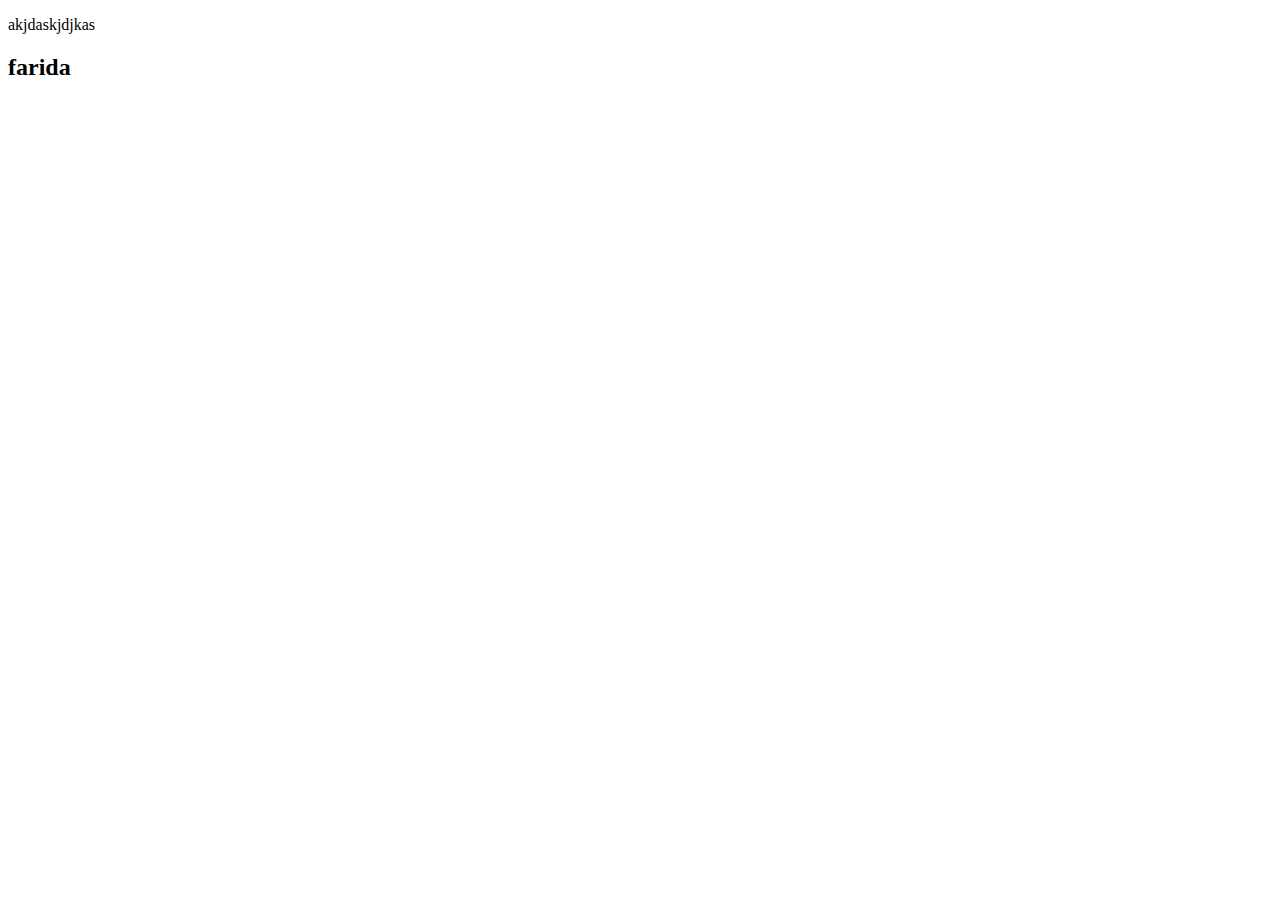
==== index.html @ 0572a6de "deneme" ====
<!DOCTYPE html>
<html lang="en">
<head>
    <meta charset="UTF-8">
    <meta http-equiv="X-UA-Compatible" content="IE=edge">
    <meta name="viewport" content="width=device-width, initial-scale=1.0">
    <title>Document</title>
</head>
<body>
    <p>akjdaskjdjkas</p>
    <h2>farida</h2>
</body>
</html>
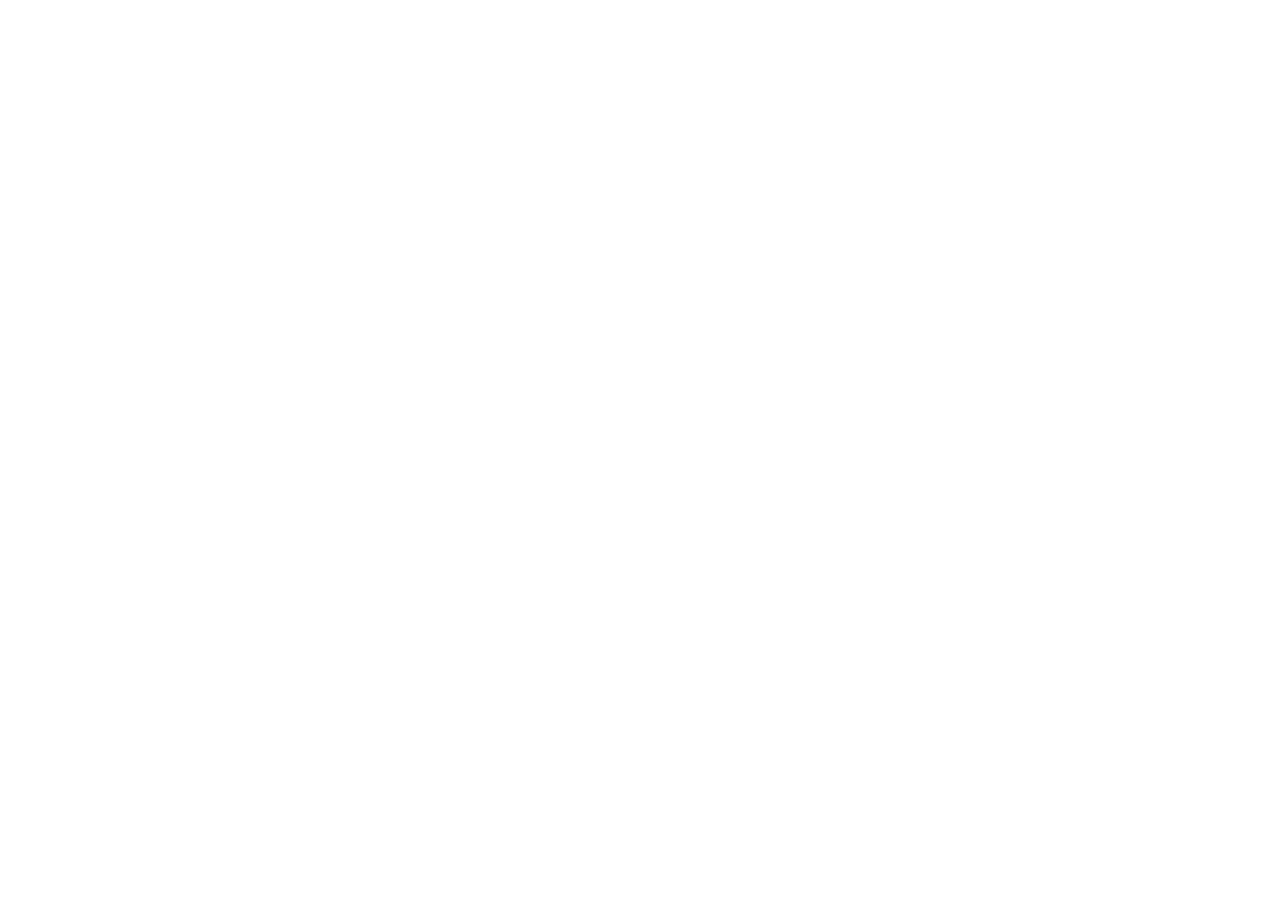
==== commit 82cfefcc: "temizlendi" ====
--- a/index.html
+++ b/index.html
@@ -7,7 +7,6 @@
     <title>Document</title>
 </head>
 <body>
-    <p>akjdaskjdjkas</p>
-    <h2>farida</h2>
+    
 </body>
 </html>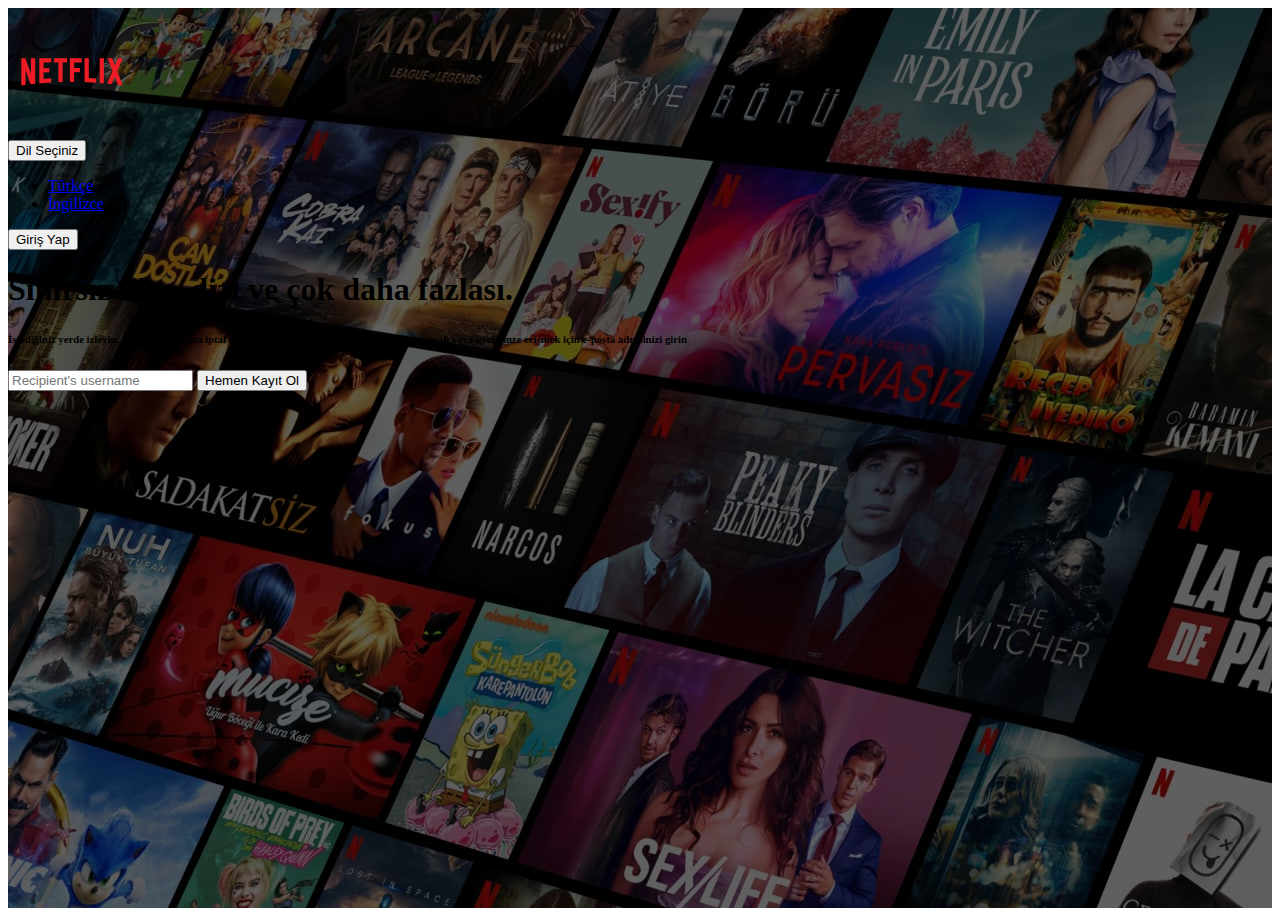
==== commit 314294ef: "headerOlusturuldu" ====
--- a/index.html
+++ b/index.html
@@ -5,8 +5,45 @@
     <meta http-equiv="X-UA-Compatible" content="IE=edge">
     <meta name="viewport" content="width=device-width, initial-scale=1.0">
     <title>Document</title>
+    <link href="https://cdn.jsdelivr.net/npm/bootstrap@5.3.0-alpha3/dist/css/bootstrap.min.css" rel="stylesheet" integrity="sha384-KK94CHFLLe+nY2dmCWGMq91rCGa5gtU4mk92HdvYe+M/SXH301p5ILy+dN9+nJOZ" crossorigin="anonymous">
+    <link rel="stylesheet" href="style.css">
 </head>
 <body>
     
+    <header class="netflixHeader">
+        <nav class="navbar">
+            <div class="container">
+                <img src="img/netflix_logo.png" alt="">
+                <div class="d-flex">
+                    <div class="dropdown me-2">
+                        <button class="btn text-white dropdown-toggle" type="button" data-bs-toggle="dropdown" aria-expanded="false">
+                          Dil Seçiniz
+                        </button>
+                        <ul class="dropdown-menu">
+                          <li><a class="dropdown-item" href="#">Türkçe</a></li>
+                          <li><a class="dropdown-item" href="#">İngilizce</a></li>
+                        </ul>
+                      </div>
+                    <button class="btn btn-danger">Giriş Yap</button>
+                </div>
+            </div>
+        </nav>
+        <div class="headerBody">
+            <div class="container">
+                <div class="row text-white justify-content-center text-center">
+                    <div class="col-8">
+                        <h1>Sınırsız film, dizi ve çok daha fazlası.</h1>
+                        <h6>İstediğiniz yerde izleyin. İstediğiniz zaman iptal edin.
+                            İzlemeye hazır mısınız? Üyelik oluşturmak veya üyeliğinze erişmek için e-posta adresinizi girin</h6>
+                            <div class="input-group mb-3">
+                                <input type="text" class="form-control" placeholder="Recipient's username" aria-label="Recipient's username" aria-describedby="button-addon2">
+                                <button class="btn btn-danger" type="button" id="button-addon2">Hemen Kayıt Ol</button>
+                            </div>
+                    </div>
+                </div>
+            </div>
+        </div>
+    </header>
+<script src="https://cdn.jsdelivr.net/npm/bootstrap@5.3.0-alpha3/dist/js/bootstrap.bundle.min.js" integrity="sha384-ENjdO4Dr2bkBIFxQpeoTz1HIcje39Wm4jDKdf19U8gI4ddQ3GYNS7NTKfAdVQSZe" crossorigin="anonymous"></script>
 </body>
 </html>--- a/style.css
+++ b/style.css
@@ -0,0 +1,5 @@
+.netflixHeader{
+    width: 100%;
+    height: 100vh;
+    background: linear-gradient(rgba(0,0,0,.5) , rgba(0,0,0,.5)) , url("img/arkaplan.jpg");
+}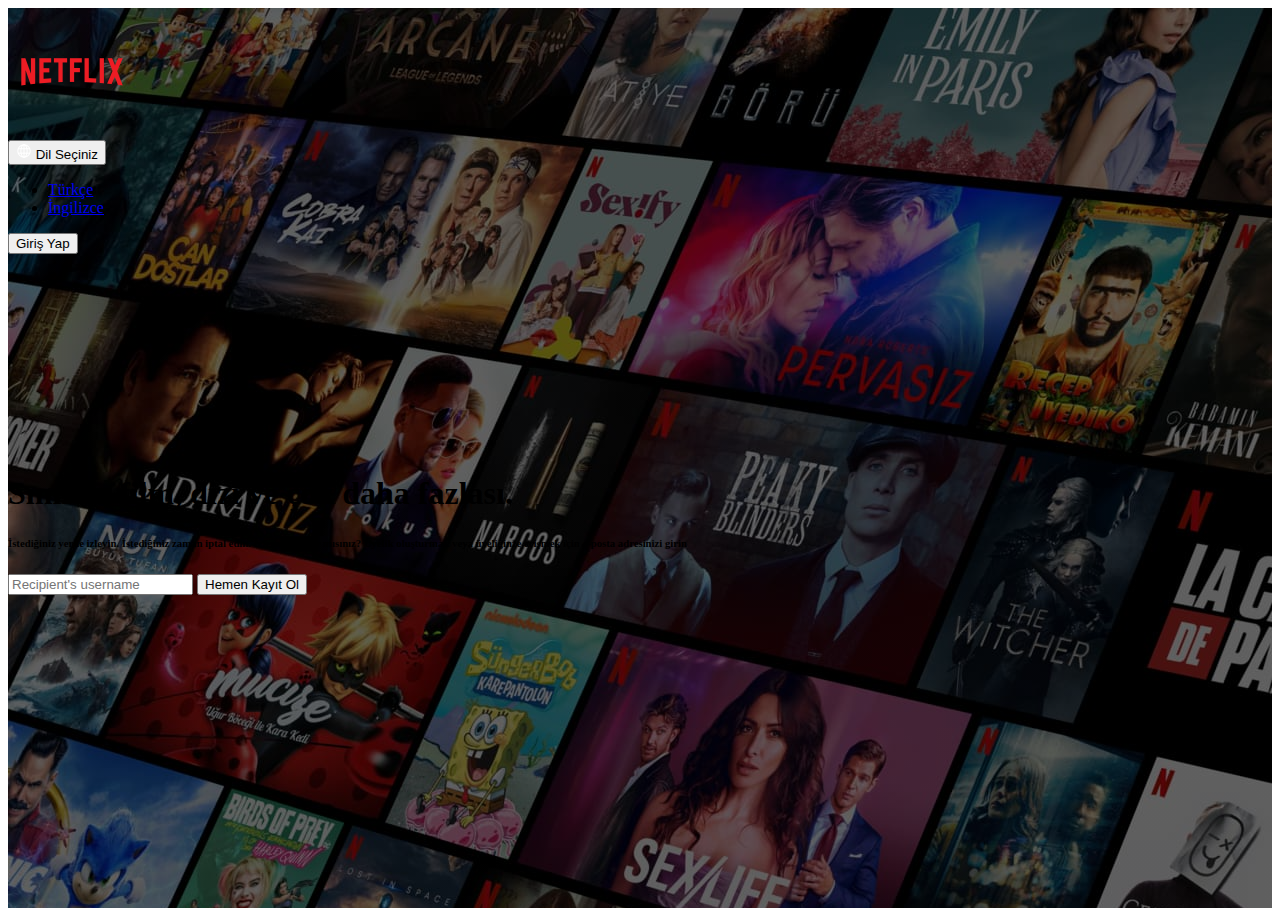
==== commit 53971787: "header ortalandı" ====
--- a/index.html
+++ b/index.html
@@ -17,7 +17,7 @@
                 <div class="d-flex">
                     <div class="dropdown me-2">
                         <button class="btn text-white dropdown-toggle" type="button" data-bs-toggle="dropdown" aria-expanded="false">
-                          Dil Seçiniz
+                         <img class="me-0" aria-hidden="true" src="img/world.png" alt=""> Dil Seçiniz
                         </button>
                         <ul class="dropdown-menu">
                           <li><a class="dropdown-item" href="#">Türkçe</a></li>
--- a/style.css
+++ b/style.css
@@ -2,4 +2,11 @@
     width: 100%;
     height: 100vh;
     background: linear-gradient(rgba(0,0,0,.5) , rgba(0,0,0,.5)) , url("img/arkaplan.jpg");
+}
+.headerBody{
+    height: 60%;
+    display: flex;
+    align-items: center;
+}
+.img{max-width: 100%;
 }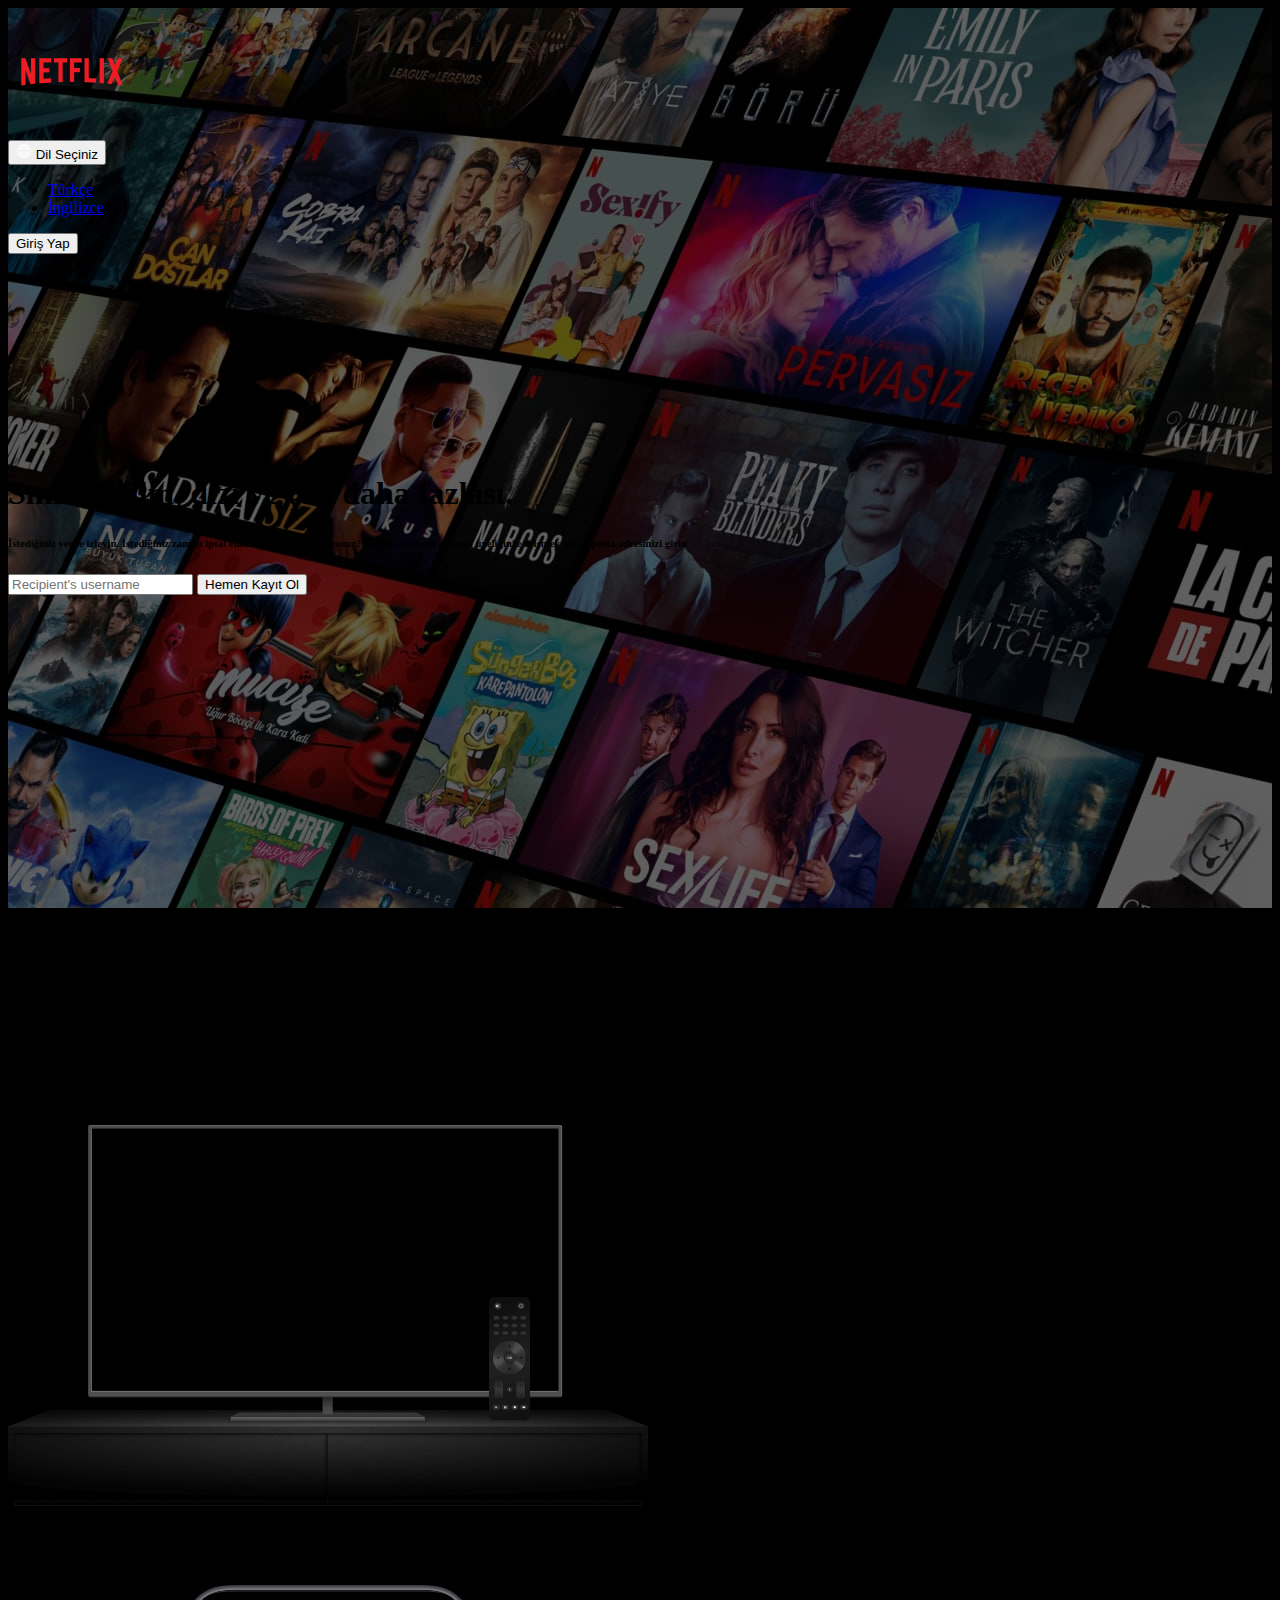
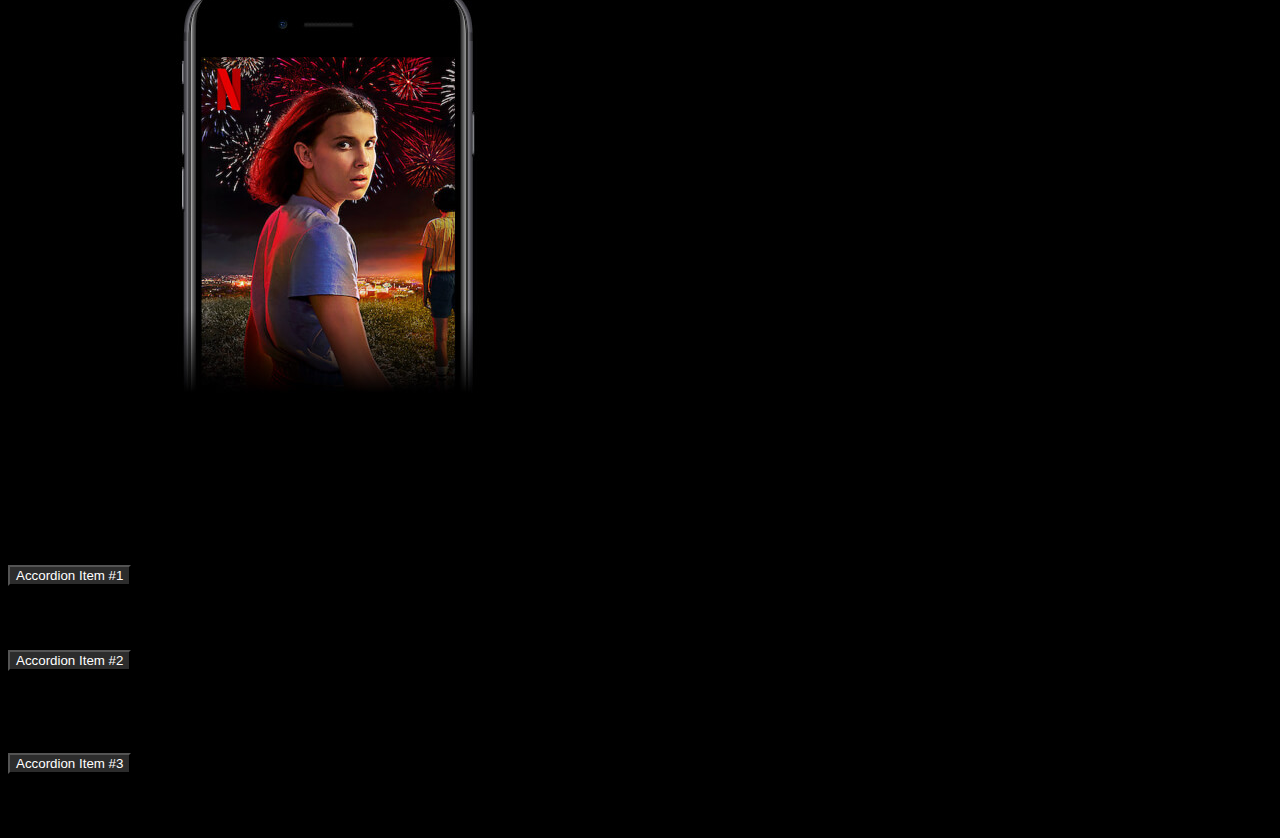
==== commit 96deb08e: "question" ====
--- a/index.html
+++ b/index.html
@@ -31,7 +31,7 @@
         <div class="headerBody">
             <div class="container">
                 <div class="row text-white justify-content-center text-center">
-                    <div class="col-8">
+                    <div class="col-md-8">
                         <h1>Sınırsız film, dizi ve çok daha fazlası.</h1>
                         <h6>İstediğiniz yerde izleyin. İstediğiniz zaman iptal edin.
                             İzlemeye hazır mısınız? Üyelik oluşturmak veya üyeliğinze erişmek için e-posta adresinizi girin</h6>
@@ -44,6 +44,81 @@
             </div>
         </div>
     </header>
+
+    <section class="sec1">
+        <div class="container">
+            <div class="row">
+                <div class="col-md-6 text-white align-self-center">
+                    <h1>Televizyonunuzda izleyebilirsiniz.</h1>
+                    <h3>Akıllı TV, PlayStation, Xbox, Chromecast, Apple TV, Blu-ray oynatıcılar ve daha fazlasında seyredin.</h3>
+                </div>
+                <div class="col-md-6">
+                    <img src="img/resim1.png" alt="">
+                </div>
+            </div>
+        </div>
+    </section>
+
+    <section class="sec2">
+        <div class="container">
+            <div class="row">
+                <div class="col-md-6">
+                    <img src="img/resim2.jpg" alt="">
+                </div>
+                <div class="col-md-6 align-self-center text-white">
+                    <h1>Televizyonunuzda izleyebilirsiniz.</h1>
+                    <h3>Akıllı TV, PlayStation, Xbox, Chromecast, Apple TV, Blu-ray oynatıcılar ve daha fazlasında seyredin.</h3>
+                </div>
+            </div>
+        </div>
+    </section>
+
+
+    <section class="questions">
+        <div class="container">
+            <div class="row justify-content-center  my-5 py-5">
+                <div class="col-md-8">
+                    <h3 class="text-center text-white">Merak Edilenler</h3>
+                    <div class="accordion accordion-flush" id="accordionFlushExample">
+                        <div class="accordion-item">
+                          <h2 class="accordion-header">
+                            <button class="accordion-button collapsed" type="button" data-bs-toggle="collapse" data-bs-target="#flush-collapseOne" aria-expanded="false" aria-controls="flush-collapseOne">
+                              Accordion Item #1
+                            </button>
+                          </h2>
+                          <div id="flush-collapseOne" class="accordion-collapse collapse" data-bs-parent="#accordionFlushExample">
+                            <div class="accordion-body">Placeholder content for this accordion, which is intended to demonstrate the <code>.accordion-flush</code> class. This is the first item's accordion body.</div>
+                          </div>
+                        </div>
+                        <div class="accordion-item">
+                          <h2 class="accordion-header">
+                            <button class="accordion-button collapsed" type="button" data-bs-toggle="collapse" data-bs-target="#flush-collapseTwo" aria-expanded="false" aria-controls="flush-collapseTwo">
+                              Accordion Item #2
+                            </button>
+                          </h2>
+                          <div id="flush-collapseTwo" class="accordion-collapse collapse" data-bs-parent="#accordionFlushExample">
+                            <div class="accordion-body">Placeholder content for this accordion, which is intended to demonstrate the <code>.accordion-flush</code> class. This is the second item's accordion body. Let's imagine this being filled with some actual content.</div>
+                          </div>
+                        </div>
+                        <div class="accordion-item">
+                          <h2 class="accordion-header">
+                            <button class="accordion-button collapsed" type="button" data-bs-toggle="collapse" data-bs-target="#flush-collapseThree" aria-expanded="false" aria-controls="flush-collapseThree">
+                              Accordion Item #3
+                            </button>
+                          </h2>
+                          <div id="flush-collapseThree" class="accordion-collapse collapse" data-bs-parent="#accordionFlushExample">
+                            <div class="accordion-body">Placeholder content for this accordion, which is intended to demonstrate the <code>.accordion-flush</code> class. This is the third item's accordion body. Nothing more exciting happening here in terms of content, but just filling up the space to make it look, at least at first glance, a bit more representative of how this would look in a real-world application.</div>
+                          </div>
+                        </div>
+                      </div>
+                </div>
+            </div>
+        </div>
+    </section>
+
+    
+
+
 <script src="https://cdn.jsdelivr.net/npm/bootstrap@5.3.0-alpha3/dist/js/bootstrap.bundle.min.js" integrity="sha384-ENjdO4Dr2bkBIFxQpeoTz1HIcje39Wm4jDKdf19U8gI4ddQ3GYNS7NTKfAdVQSZe" crossorigin="anonymous"></script>
 </body>
 </html>--- a/style.css
+++ b/style.css
@@ -1,3 +1,11 @@
+img{
+     max-width: 100%;
+}
+
+body{
+    background-color: black;
+}
+
 .netflixHeader{
     width: 100%;
     height: 100vh;
@@ -8,5 +16,13 @@
     display: flex;
     align-items: center;
 }
-.img{max-width: 100%;
-}+
+.accordion-item{
+    margin-top: .5rem;
+    border: none;
+}
+
+.accordion-button{
+    background-color: rgb(44, 44, 44);
+    color: white;
+}
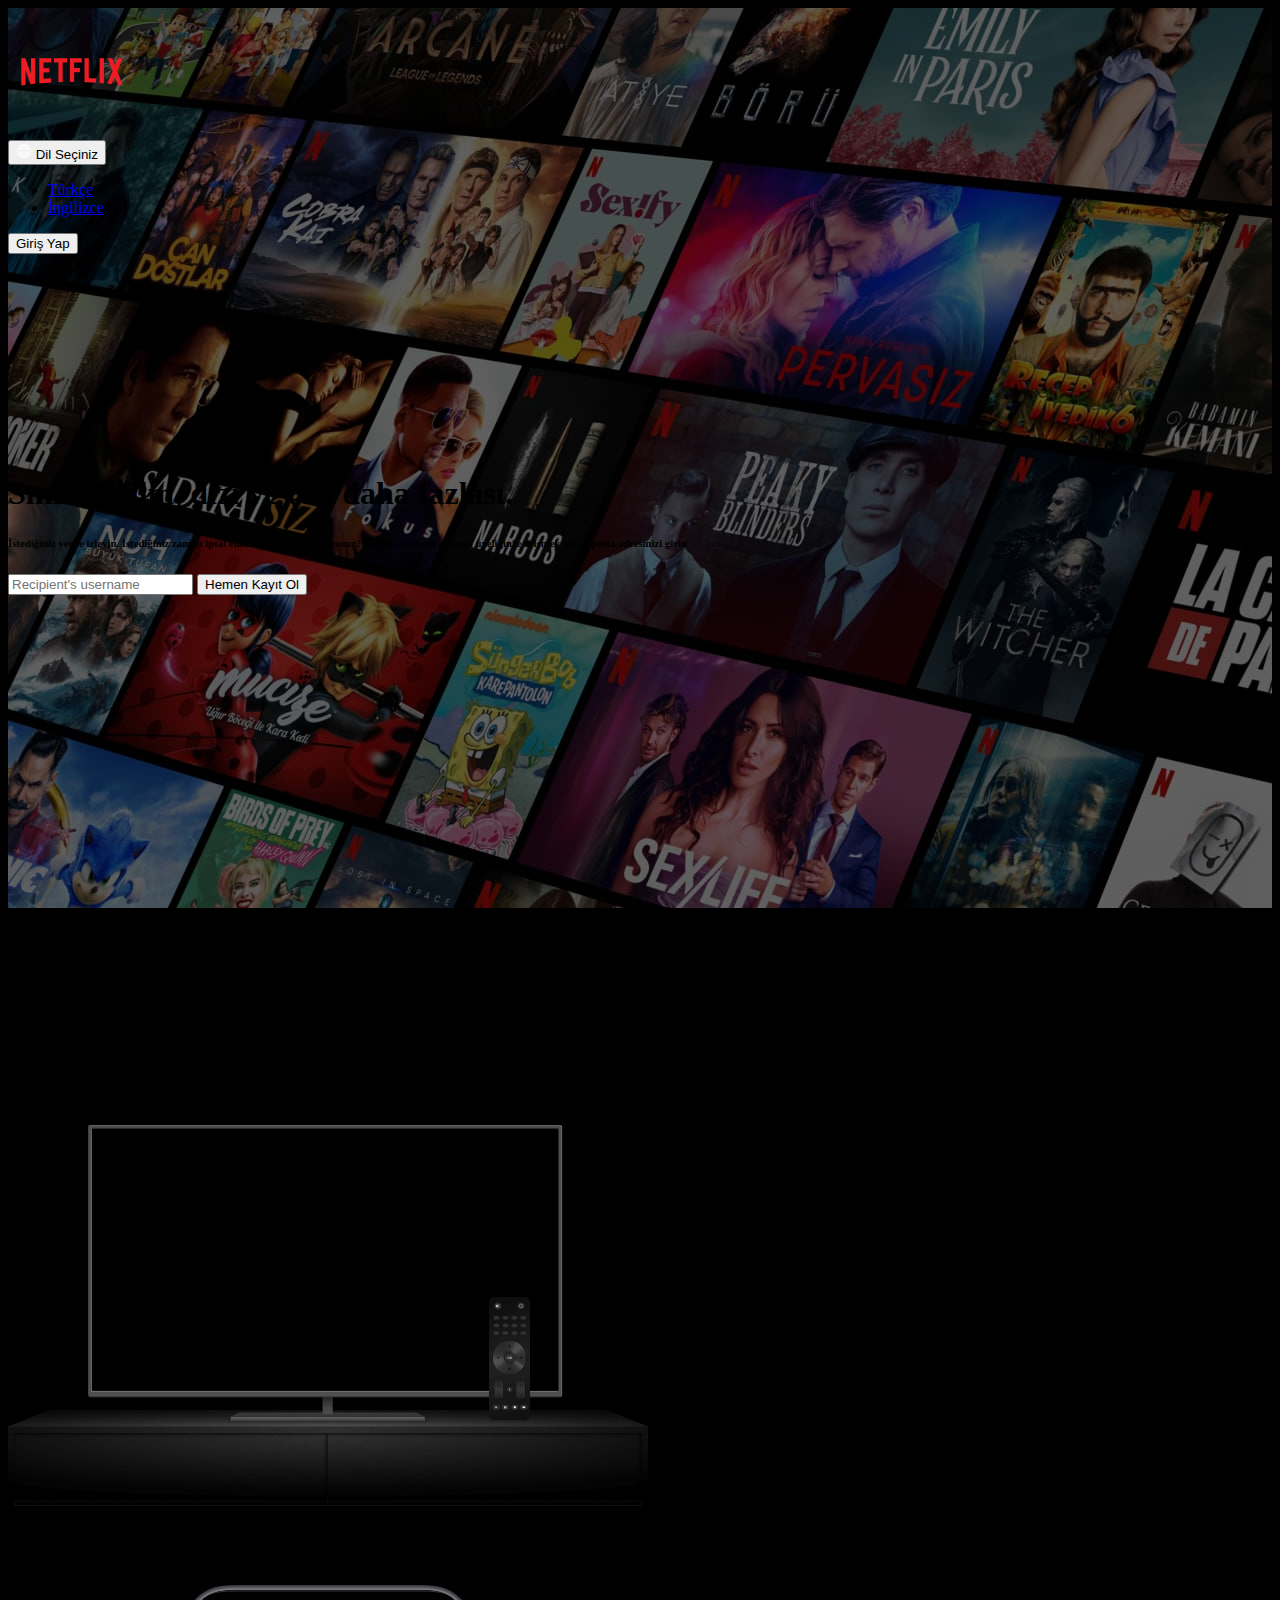
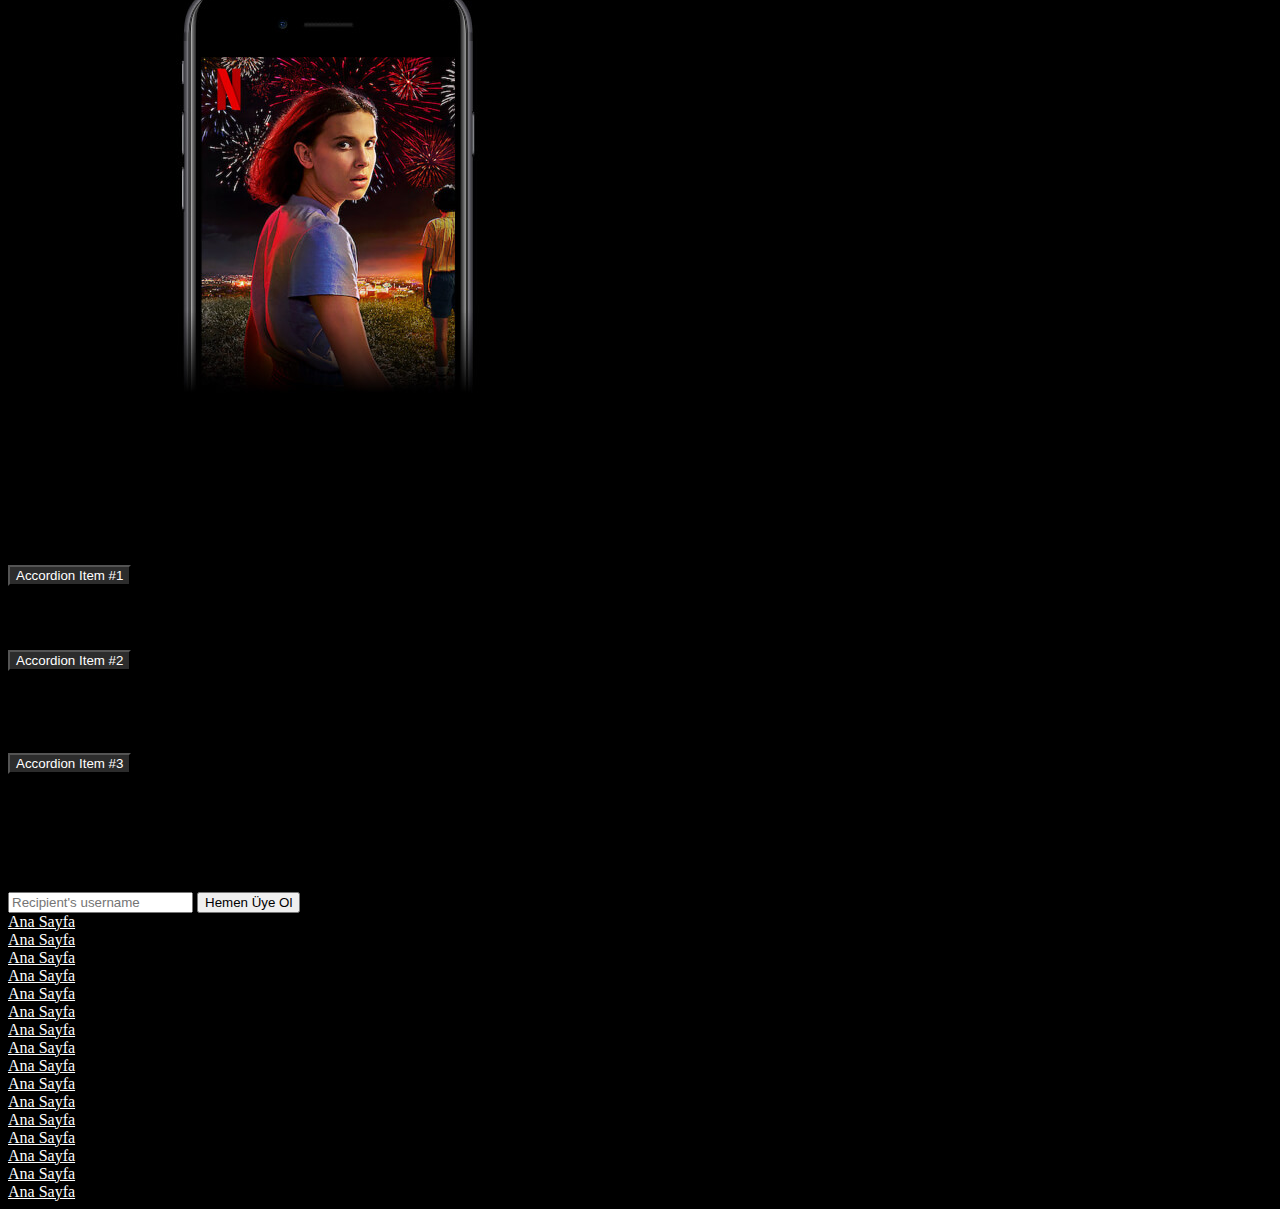
==== commit c102c557: "footerSOn" ====
--- a/index.html
+++ b/index.html
@@ -116,6 +116,56 @@
         </div>
     </section>
 
+    <section class="sub">
+        <div class="container">
+            <div class="row">
+                <h6 class="text-white">İzlemeye hazır mısınız? Üyelik oluşturmak veya üyeliğinze erişmek için e-posta adresinizi girin</h6>
+                <div class="input-group mb-3">
+                    <input type="text" class="form-control" placeholder="Recipient's username" aria-label="Recipient's username" aria-describedby="button-addon2">
+                    <button class="btn btn-danger" type="button" id="button-addon2">Hemen Üye Ol</button>
+                </div>
+            </div>
+        </div>
+    </section>
+
+    <footer class="my-5">
+        <div class="container">
+            <div class="row">
+                <div class="col-md-6 col-lg-3">
+                    <ul>
+                        <li><a href="">Ana Sayfa</a></li>
+                        <li><a href="">Ana Sayfa</a></li>
+                        <li><a href="">Ana Sayfa</a></li>
+                        <li><a href="">Ana Sayfa</a></li>
+                    </ul>
+                </div>
+                <div class="col-md-6 col-lg-3">
+                    <ul>
+                        <li><a href="">Ana Sayfa</a></li>
+                        <li><a href="">Ana Sayfa</a></li>
+                        <li><a href="">Ana Sayfa</a></li>
+                        <li><a href="">Ana Sayfa</a></li>
+                    </ul>
+                </div>
+                <div class="col-md-6 col-lg-3">
+                    <ul>
+                        <li><a href="">Ana Sayfa</a></li>
+                        <li><a href="">Ana Sayfa</a></li>
+                        <li><a href="">Ana Sayfa</a></li>
+                        <li><a href="">Ana Sayfa</a></li>
+                    </ul>
+                </div>
+                <div class="col-md-6 col-lg-3">
+                    <ul>
+                        <li><a href="">Ana Sayfa</a></li>
+                        <li><a href="">Ana Sayfa</a></li>
+                        <li><a href="">Ana Sayfa</a></li>
+                        <li><a href="">Ana Sayfa</a></li>
+                    </ul>
+                </div>
+            </div>
+        </div>
+    </footer>
     
 
 
--- a/style.css
+++ b/style.css
@@ -22,7 +22,31 @@
     border: none;
 }
 
-.accordion-button{
+
+.accordion-button , .accordion-button:not(.collapsed){
     background-color: rgb(44, 44, 44);
     color: white;
 }
+
+.accordion-button::after{
+    background-image: url("plus.png");
+}
+
+
+.accordion-button:not(.collapsed)::after{
+    background-image: url("eksi.png");
+}
+
+.accordion-button:focus{
+    box-shadow: none;
+}
+
+footer ul{
+    list-style: none;
+    margin: 0;
+    padding: 0;
+}
+
+footer ul li a{
+    color: white;
+}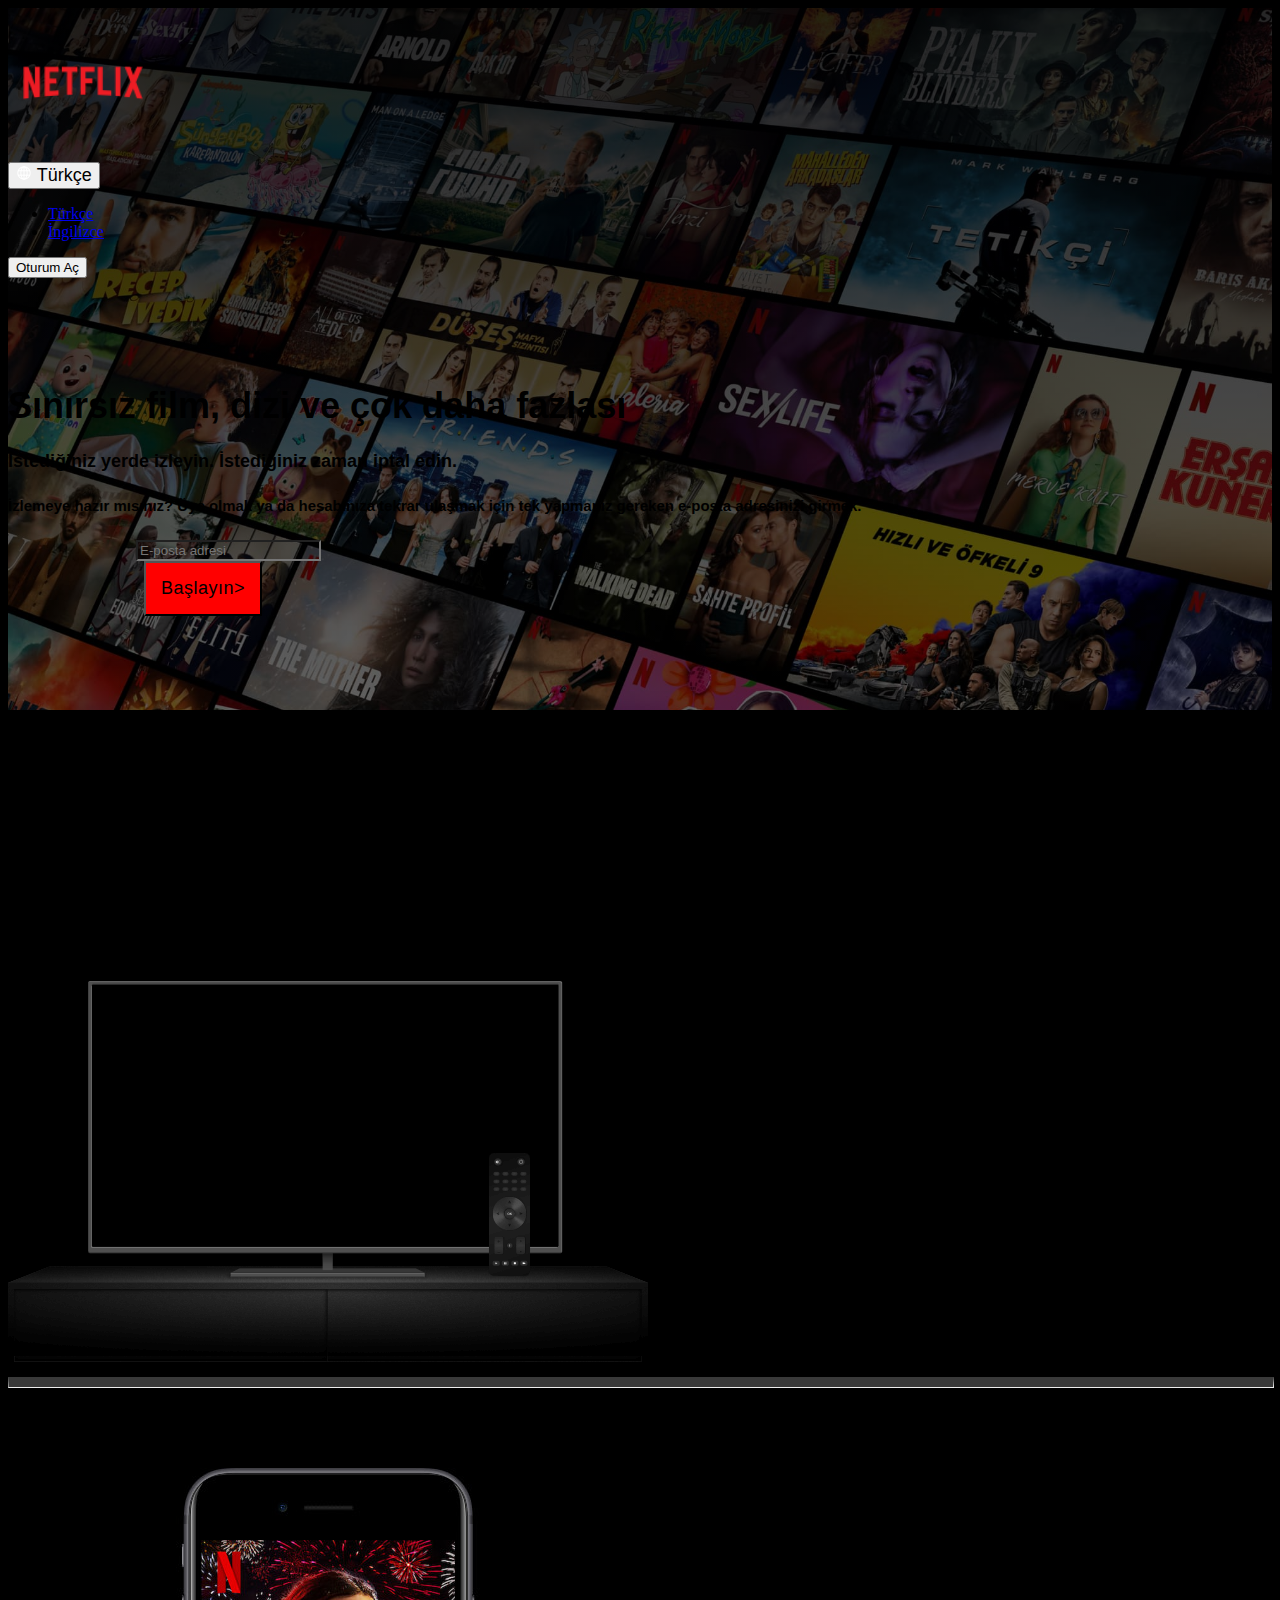
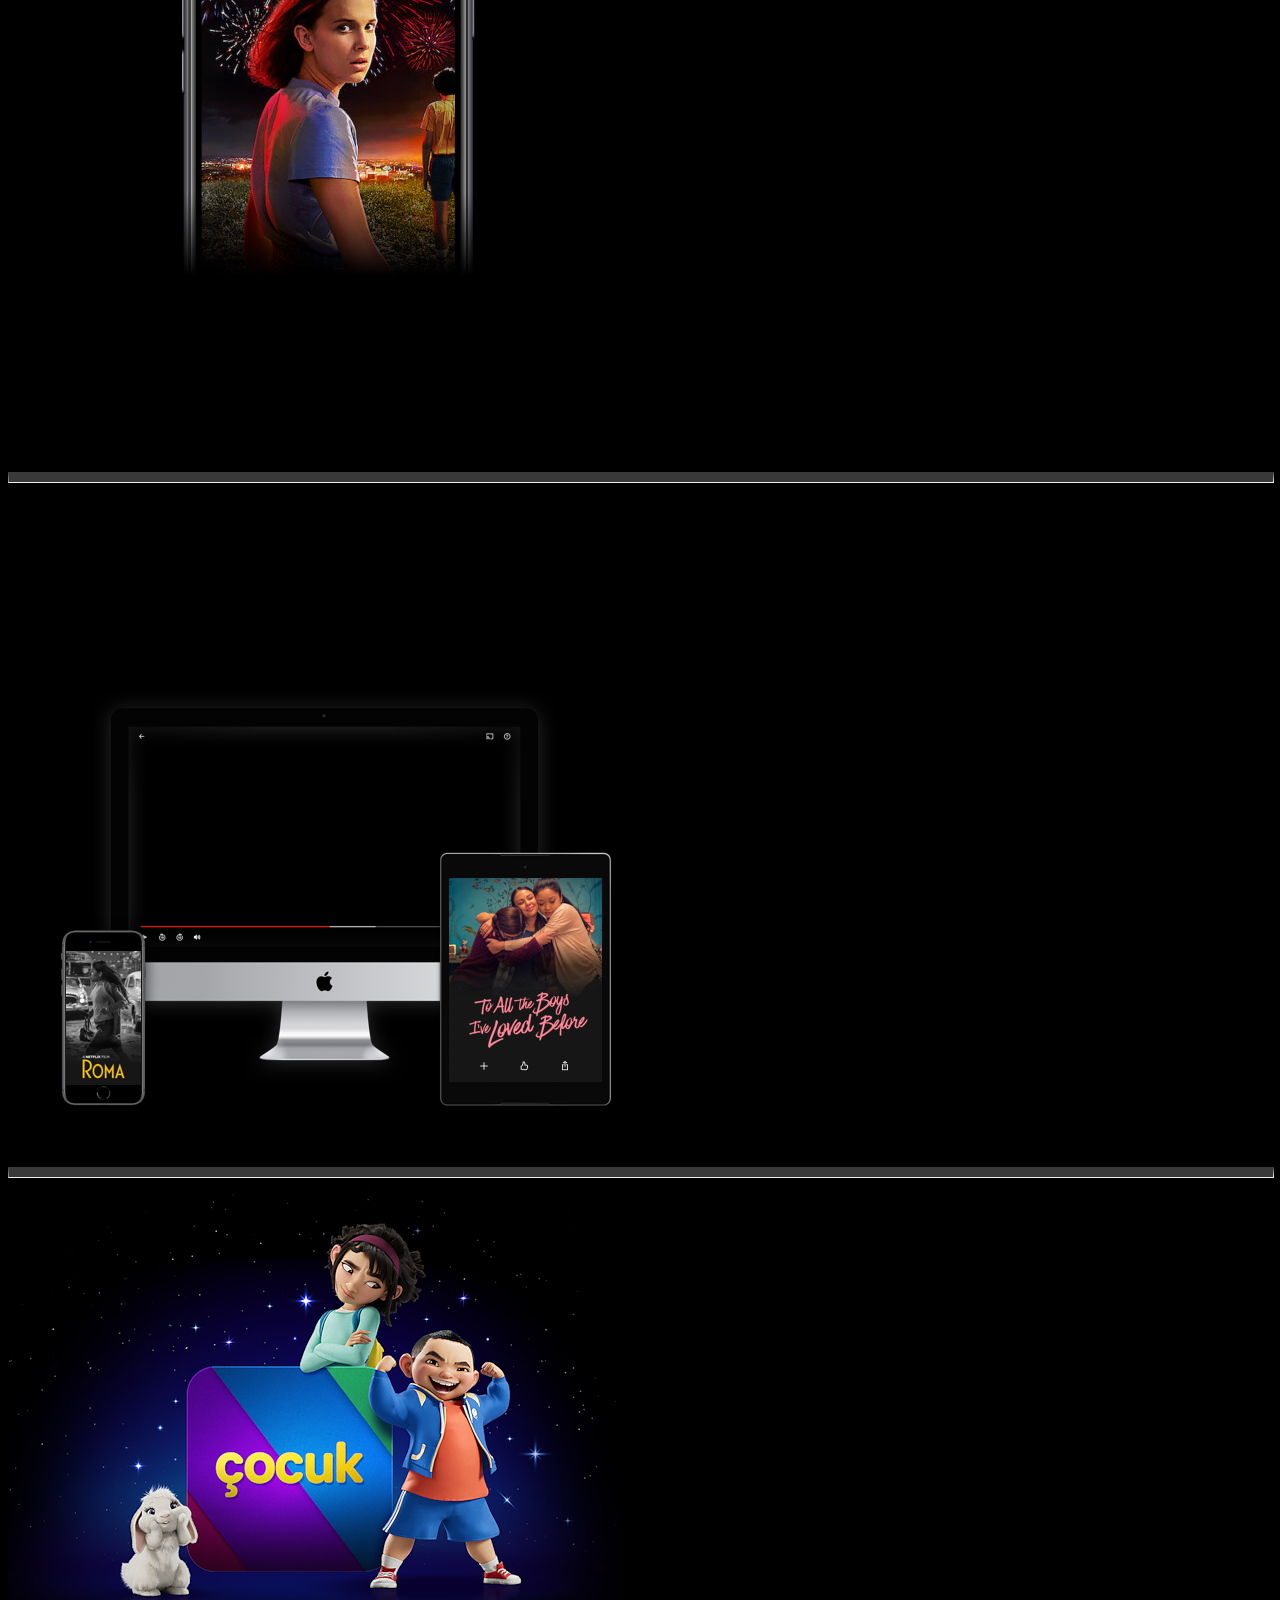
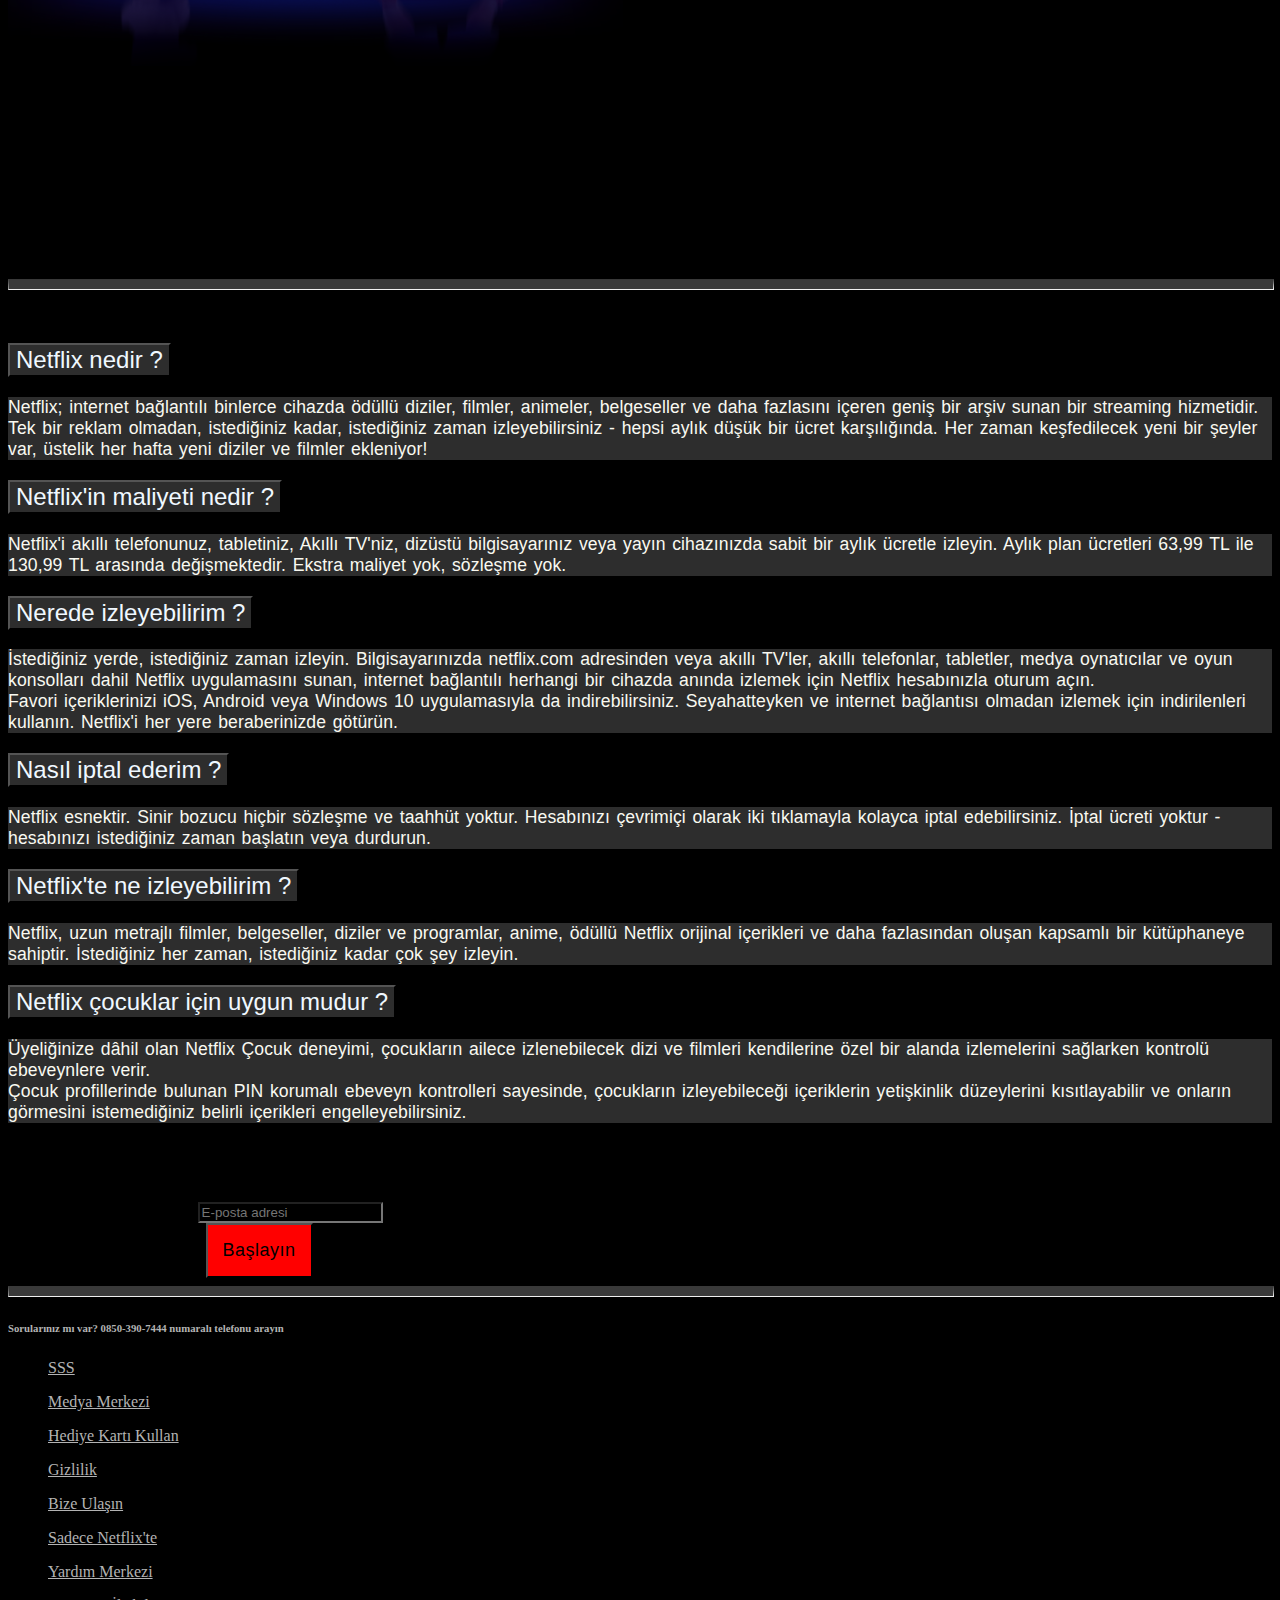
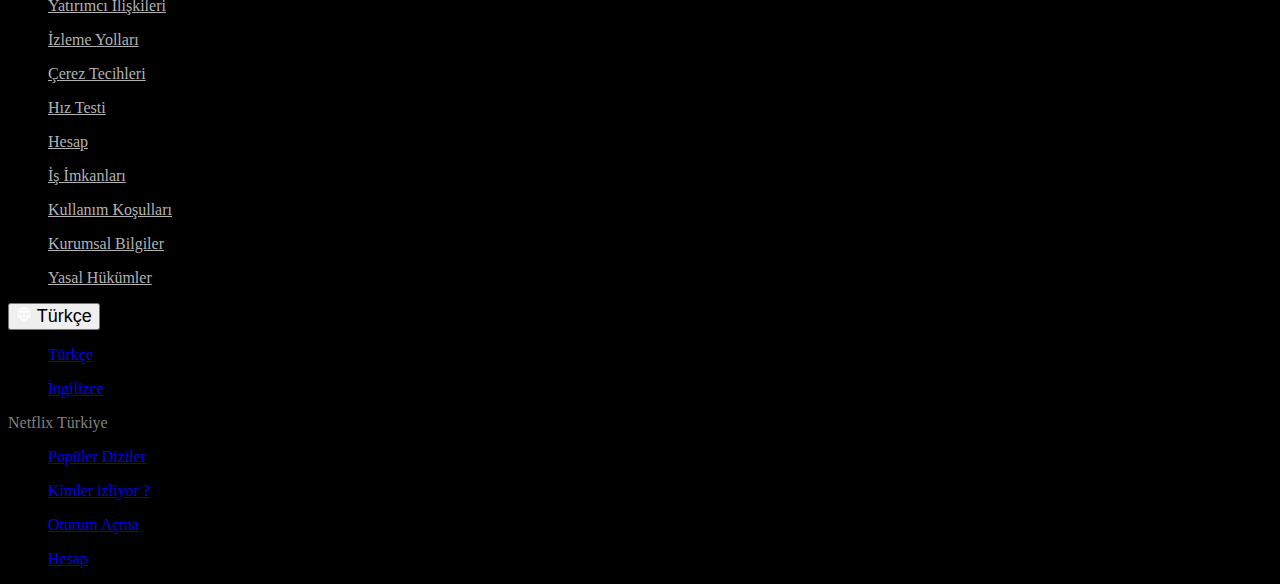
==== commit 7b509d79: "netflixtamamlandı" ====
--- a/index.html
+++ b/index.html
@@ -10,164 +10,302 @@
 </head>
 <body>
     
-    <header class="netflixHeader">
-        <nav class="navbar">
-            <div class="container">
-                <img src="img/netflix_logo.png" alt="">
-                <div class="d-flex">
-                    <div class="dropdown me-2">
-                        <button class="btn text-white dropdown-toggle" type="button" data-bs-toggle="dropdown" aria-expanded="false">
-                         <img class="me-0" aria-hidden="true" src="img/world.png" alt=""> Dil Seçiniz
-                        </button>
-                        <ul class="dropdown-menu">
-                          <li><a class="dropdown-item" href="#">Türkçe</a></li>
-                          <li><a class="dropdown-item" href="#">İngilizce</a></li>
-                        </ul>
+  <header class="netflixHeader">
+    <nav class="navbar navbar-expand">
+        <div class="container ">
+            <img width="150px" src="img/netflix_logo.png">
+            
+
+            <div class="d-flex">
+                <div class="dropdown me-4">
+                    <button class=" btn btn-sm btn-outline-light text-white dropdown-toggle" type="button" data-bs-toggle="dropdown" aria-expanded="false">
+                      <img class="me-0" aria-hidden="true" src="img/world.png" alt="">
+                      Türkçe
+                    
+                    </button>
+                    <ul class="dropdown-menu">
+                      <li><a class="dropdown-item" href="#">Türkçe</a></li>
+                      <li><a class="dropdown-item" href="#">İngilizce</a></li>
+                      
+                    </ul>
+                  </div>
+    
+                <button class="btn btn-sm btn-danger">Oturum Aç</button>
+            </div>
+
+            
+        </div>
+    </nav>
+
+    <div class="headerBody">
+        <div class="container">
+            <div class="row text-white justify-content-center text-center mt-5 ">
+                <div class="col-md-8 mt-5">
+                    <h1><strong>Sınırsız film, dizi ve çok daha fazlası</strong></h1>
+                    <h4 class="mt-4">İstediğiniz yerde izleyin. İstediğiniz zaman iptal edin.</h4>
+                    <h5 class="mt-4">İzlemeye hazır mısınız? Üye olmak ya da hesabınıza tekrar ulaşmak için tek yapmanız gereken e-posta adresinizi girmek.</h5>
+
+
+                    <div class="input-group mb-3 mt-4">
+                        <input type="text" class="form-control " placeholder="E-posta adresi " aria-label="Recipient's username" aria-describedby="basic-addon1">
+                        <div class="input-group-append">
+                          <button class="btn kalin-mail btn-danger ml-20 text-white  " type="button">Başlayın></button>
+                        </div>
+                        
                       </div>
-                    <button class="btn btn-danger">Giriş Yap</button>
+                      
+
+                    
+
                 </div>
             </div>
-        </nav>
-        <div class="headerBody">
-            <div class="container">
-                <div class="row text-white justify-content-center text-center">
-                    <div class="col-md-8">
-                        <h1>Sınırsız film, dizi ve çok daha fazlası.</h1>
-                        <h6>İstediğiniz yerde izleyin. İstediğiniz zaman iptal edin.
-                            İzlemeye hazır mısınız? Üyelik oluşturmak veya üyeliğinze erişmek için e-posta adresinizi girin</h6>
-                            <div class="input-group mb-3">
-                                <input type="text" class="form-control" placeholder="Recipient's username" aria-label="Recipient's username" aria-describedby="button-addon2">
-                                <button class="btn btn-danger" type="button" id="button-addon2">Hemen Kayıt Ol</button>
-                            </div>
-                    </div>
-                </div>
-            </div>
         </div>
-    </header>
-
+    </div>
+</header> 
+      
+  
     <section class="sec1">
-        <div class="container">
-            <div class="row">
-                <div class="col-md-6 text-white align-self-center">
-                    <h1>Televizyonunuzda izleyebilirsiniz.</h1>
-                    <h3>Akıllı TV, PlayStation, Xbox, Chromecast, Apple TV, Blu-ray oynatıcılar ve daha fazlasında seyredin.</h3>
-                </div>
-                <div class="col-md-6">
-                    <img src="img/resim1.png" alt="">
-                </div>
-            </div>
+      <div class="container">
+        <div class="row">
+          <div class="col-md-6  text-white align-self-center">
+            <h1 class="fs-1 mt-5"><b>Televizyonunuzda <br> izleyin</b></h1>
+            <h5 class="mt-3">Akıllı TV, PlayStation, Xbox, Chromecast, Apple TV, Blu-ray oynatıcılar ve daha fazlasında seyredin.</h5>
+          </div>
+
+          <div class="col-md-6">
+            <img src="img/resim1.png">
+          </div>
         </div>
+      </div>
     </section>
+<hr class=" mt-5 my-4">
+
 
     <section class="sec2">
-        <div class="container">
-            <div class="row">
-                <div class="col-md-6">
-                    <img src="img/resim2.jpg" alt="">
-                </div>
-                <div class="col-md-6 align-self-center text-white">
-                    <h1>Televizyonunuzda izleyebilirsiniz.</h1>
-                    <h3>Akıllı TV, PlayStation, Xbox, Chromecast, Apple TV, Blu-ray oynatıcılar ve daha fazlasında seyredin.</h3>
-                </div>
-            </div>
+      <div class="container">
+        <div class="row">
+          <div class="col-md-6">
+            <img src="img/resim2.jpg">
+          </div>
+          <div class="col-md-6 text-white align-self-center">
+            <h1 class="fs-1 mt-5"><b>Çevrimdışı izlemek için <br> içerikleri indirin</b></h1>
+            <h5 class="mt-3">En sevdiğiniz içerikleri kolayca kaydedin ve her <br> zaman izleyecek bir şeyleriniz olsun.</h5>
+          </div>
         </div>
+      </div>
     </section>
-
-
-    <section class="questions">
-        <div class="container">
-            <div class="row justify-content-center  my-5 py-5">
-                <div class="col-md-8">
-                    <h3 class="text-center text-white">Merak Edilenler</h3>
-                    <div class="accordion accordion-flush" id="accordionFlushExample">
-                        <div class="accordion-item">
-                          <h2 class="accordion-header">
-                            <button class="accordion-button collapsed" type="button" data-bs-toggle="collapse" data-bs-target="#flush-collapseOne" aria-expanded="false" aria-controls="flush-collapseOne">
-                              Accordion Item #1
-                            </button>
-                          </h2>
-                          <div id="flush-collapseOne" class="accordion-collapse collapse" data-bs-parent="#accordionFlushExample">
-                            <div class="accordion-body">Placeholder content for this accordion, which is intended to demonstrate the <code>.accordion-flush</code> class. This is the first item's accordion body.</div>
-                          </div>
-                        </div>
-                        <div class="accordion-item">
-                          <h2 class="accordion-header">
-                            <button class="accordion-button collapsed" type="button" data-bs-toggle="collapse" data-bs-target="#flush-collapseTwo" aria-expanded="false" aria-controls="flush-collapseTwo">
-                              Accordion Item #2
-                            </button>
-                          </h2>
-                          <div id="flush-collapseTwo" class="accordion-collapse collapse" data-bs-parent="#accordionFlushExample">
-                            <div class="accordion-body">Placeholder content for this accordion, which is intended to demonstrate the <code>.accordion-flush</code> class. This is the second item's accordion body. Let's imagine this being filled with some actual content.</div>
-                          </div>
-                        </div>
-                        <div class="accordion-item">
-                          <h2 class="accordion-header">
-                            <button class="accordion-button collapsed" type="button" data-bs-toggle="collapse" data-bs-target="#flush-collapseThree" aria-expanded="false" aria-controls="flush-collapseThree">
-                              Accordion Item #3
-                            </button>
-                          </h2>
-                          <div id="flush-collapseThree" class="accordion-collapse collapse" data-bs-parent="#accordionFlushExample">
-                            <div class="accordion-body">Placeholder content for this accordion, which is intended to demonstrate the <code>.accordion-flush</code> class. This is the third item's accordion body. Nothing more exciting happening here in terms of content, but just filling up the space to make it look, at least at first glance, a bit more representative of how this would look in a real-world application.</div>
-                          </div>
-                        </div>
-                      </div>
-                </div>
-            </div>
-        </div>
-    </section>
-
-    <section class="sub">
-        <div class="container">
-            <div class="row">
-                <h6 class="text-white">İzlemeye hazır mısınız? Üyelik oluşturmak veya üyeliğinze erişmek için e-posta adresinizi girin</h6>
+<hr class=" mt-5 my-4">
+
+               
+<section class="sec3">
+  <div class="container">
+    <div class="row">
+      <div class="col-md-6 text-white align-self-center">
+        <h1 class="fs-1 mt-5"><b>İstediğiniz her yerde <br> izleyin</b></h1>
+        <h5 class="mt-3">Telefonda, tablette, bilgisayarda, televizyonda <br>sınırsız film ve dizi izleyin.</h5>
+      </div>
+
+      <div class="col-md-6">
+        <img src="img/resim3.png">
+      </div>
+    </div>
+  </div>
+</section>
+<hr class=" mt-5 my-4">
+
+
+<section class="sec4">
+  <div class="container">
+    <div class="row">
+      <div class="col-md-6">
+        <img src="img/resim4.png">
+      </div>
+      <div class="col-md-6 text-white align-self-center">
+        <h1 class="fs-1 mt-5"><b>Çocuklarınız için <br> profiller oluşturun</b></h1>
+        <h5 class="mt-3">Üyeliğinize dâhil olan bu ücretsiz deneyim sayesinde <br>çocuklarınız, sadece onlara özel bir alanda en <br>sevdikleri karakterlerle maceralara atılabilir.</h5>
+      </div>
+    </div>
+  </div>
+</section>
+<hr class=" mt-5 my-4">
+
+
+<section class="questıons">
+  <div class="container">
+    <div class="row justify-content-center my-5 py-2">
+      <div class="col-md-8">
+        <h1 class=" yazii text-center text-white ">Sıkça Sorulan Sorular</h1>
+
+        <div class="accordion" id="accordionPanelsStayOpenExample">
+          <div class="accordion-item">
+            <h2 class="accordion-header">
+              <button class="accordion-button" type="button" data-bs-toggle="collapse" data-bs-target="#panelsStayOpen-collapseOne" aria-expanded="true" aria-controls="panelsStayOpen-collapseOne">
+                Netflix nedir ?
+              </button>
+            </h2>
+            <div id="panelsStayOpen-collapseOne" class="accordion-collapse collapse show">
+              <div class="accordion-body">
+                <p>Netflix; internet bağlantılı binlerce cihazda ödüllü diziler, filmler, animeler, belgeseller ve daha fazlasını içeren geniş bir arşiv sunan bir streaming hizmetidir. <br>
+
+                  Tek bir reklam olmadan, istediğiniz kadar, istediğiniz zaman izleyebilirsiniz - hepsi aylık düşük bir ücret karşılığında. Her zaman keşfedilecek yeni bir şeyler var, üstelik her hafta yeni diziler ve filmler ekleniyor!</p>
+              </div>
+            </div>
+          </div>
+          <div class="accordion-item">
+            <h2 class="accordion-header">
+              <button class="accordion-button collapsed" type="button" data-bs-toggle="collapse" data-bs-target="#panelsStayOpen-collapseTwo" aria-expanded="false" aria-controls="panelsStayOpen-collapseTwo">
+                Netflix'in maliyeti nedir ?
+              </button>
+            </h2>
+            <div id="panelsStayOpen-collapseTwo" class="accordion-collapse collapse">
+              <div class="accordion-body">
+                <p>Netflix'i akıllı telefonunuz, tabletiniz, Akıllı TV'niz, dizüstü bilgisayarınız veya yayın cihazınızda sabit bir aylık ücretle izleyin. Aylık plan ücretleri 63,99 TL ile 130,99 TL arasında değişmektedir. Ekstra maliyet yok, sözleşme yok.</p>
+              </div>
+            </div>
+          </div>
+          <div class="accordion-item">
+            <h2 class="accordion-header">
+              <button class="accordion-button collapsed" type="button" data-bs-toggle="collapse" data-bs-target="#panelsStayOpen-collapseThree" aria-expanded="false" aria-controls="panelsStayOpen-collapseThree">
+               Nerede izleyebilirim ?
+              </button>
+            </h2>
+            <div id="panelsStayOpen-collapseThree" class="accordion-collapse collapse">
+              <div class="accordion-body">
+              <p>İstediğiniz yerde, istediğiniz zaman izleyin. Bilgisayarınızda netflix.com adresinden veya akıllı TV'ler, akıllı telefonlar, tabletler, medya oynatıcılar ve oyun konsolları dahil Netflix uygulamasını sunan, internet bağlantılı herhangi bir cihazda anında izlemek için Netflix hesabınızla oturum açın.<br>
+
+                Favori içeriklerinizi iOS, Android veya Windows 10 uygulamasıyla da indirebilirsiniz. Seyahatteyken ve internet bağlantısı olmadan izlemek için indirilenleri kullanın. Netflix'i her yere beraberinizde götürün.</p>
+              </div>
+            </div>
+          </div>
+    
+        <div class="accordion" id="accordionExample">
+          <div class="accordion-item">
+            <h2 class="accordion-header">
+              <button class="accordion-button" type="button" data-bs-toggle="collapse" data-bs-target="#collapseOne" aria-expanded="true" aria-controls="collapseOne">
+                Nasıl iptal ederim ?
+              </button>
+            </h2>
+            <div id="collapseOne" class="accordion-collapse collapse show" data-bs-parent="#accordionExample">
+              <div class="accordion-body">
+                <p>Netflix esnektir. Sinir bozucu hiçbir sözleşme ve taahhüt yoktur. Hesabınızı çevrimiçi olarak iki tıklamayla kolayca iptal edebilirsiniz. İptal ücreti yoktur - hesabınızı istediğiniz zaman başlatın veya durdurun.</p>
+              </div>
+            </div>
+          </div>
+          <div class="accordion-item">
+            <h2 class="accordion-header">
+              <button class="accordion-button collapsed" type="button" data-bs-toggle="collapse" data-bs-target="#collapseTwo" aria-expanded="false" aria-controls="collapseTwo">
+               Netflix'te ne izleyebilirim ?
+              </button>
+            </h2>
+            <div id="collapseTwo" class="accordion-collapse collapse" data-bs-parent="#accordionExample">
+              <div class="accordion-body">
+              <p>Netflix, uzun metrajlı filmler, belgeseller, diziler ve programlar, anime, ödüllü Netflix orijinal içerikleri ve daha fazlasından oluşan kapsamlı bir kütüphaneye sahiptir. İstediğiniz her zaman, istediğiniz kadar çok şey izleyin.</p>
+              </div>
+            </div>
+          </div>
+          <div class="accordion-item">
+            <h2 class="accordion-header">
+              <button class="accordion-button collapsed" type="button" data-bs-toggle="collapse" data-bs-target="#collapseThree" aria-expanded="false" aria-controls="collapseThree">
+                Netflix çocuklar için uygun mudur ?
+              </button>
+            </h2>
+            <div id="collapseThree" class="accordion-collapse collapse" data-bs-parent="#accordionExample">
+              <div class="accordion-body">
+                <p>Üyeliğinize dâhil olan Netflix Çocuk deneyimi, çocukların ailece izlenebilecek dizi ve filmleri kendilerine özel bir alanda izlemelerini sağlarken kontrolü ebeveynlere verir. <br>
+
+                  Çocuk profillerinde bulunan PIN korumalı ebeveyn kontrolleri sayesinde, çocukların izleyebileceği içeriklerin yetişkinlik düzeylerini kısıtlayabilir ve onların görmesini istemediğiniz belirli içerikleri engelleyebilirsiniz.</p>
+              </div>
+            </div>
+          </div>
+         <div>
+     <div>
+    </div>
+<section>
+
+
+<section class="sub">
+  <div class="container">
+      <div class="row text-white justify-content-center text-center mt-5 ">
+          <div class="col-md-12 mt-2">
+              <p class="text-white">İzlemeye hazır mısınız? Üye olmak ya da hesabınıza tekrar ulaşmak için tek yapmanız gereken e-posta <br> adresinizi girmek.</p>
+              <div>
                 <div class="input-group mb-3">
-                    <input type="text" class="form-control" placeholder="Recipient's username" aria-label="Recipient's username" aria-describedby="button-addon2">
-                    <button class="btn btn-danger" type="button" id="button-addon2">Hemen Üye Ol</button>
-                </div>
-            </div>
-        </div>
-    </section>
-
-    <footer class="my-5">
-        <div class="container">
-            <div class="row">
-                <div class="col-md-6 col-lg-3">
-                    <ul>
-                        <li><a href="">Ana Sayfa</a></li>
-                        <li><a href="">Ana Sayfa</a></li>
-                        <li><a href="">Ana Sayfa</a></li>
-                        <li><a href="">Ana Sayfa</a></li>
-                    </ul>
-                </div>
-                <div class="col-md-6 col-lg-3">
-                    <ul>
-                        <li><a href="">Ana Sayfa</a></li>
-                        <li><a href="">Ana Sayfa</a></li>
-                        <li><a href="">Ana Sayfa</a></li>
-                        <li><a href="">Ana Sayfa</a></li>
-                    </ul>
-                </div>
-                <div class="col-md-6 col-lg-3">
-                    <ul>
-                        <li><a href="">Ana Sayfa</a></li>
-                        <li><a href="">Ana Sayfa</a></li>
-                        <li><a href="">Ana Sayfa</a></li>
-                        <li><a href="">Ana Sayfa</a></li>
-                    </ul>
-                </div>
-                <div class="col-md-6 col-lg-3">
-                    <ul>
-                        <li><a href="">Ana Sayfa</a></li>
-                        <li><a href="">Ana Sayfa</a></li>
-                        <li><a href="">Ana Sayfa</a></li>
-                        <li><a href="">Ana Sayfa</a></li>
-                    </ul>
-                </div>
-            </div>
-        </div>
-    </footer>
-    
-
+                  <input type="text" class="form-control" placeholder="E-posta adresi" aria-label="Recipient's username" aria-describedby="basic-addon2">
+                  <div class="input-group-append">
+                    <button class="btn kalin-mail btn-danger ml-20 text-white" type="button">Başlayın</button>
+      <div>
+  </div>
+      <div>
+   </div>
+  </section>
+
+  <hr>
+
+
+<footer class="my-5">
+  <div class="container">
+    <div class="row ">
+      <h6 class="renk">Sorularınız mı var? 0850-390-7444 numaralı telefonu arayın</h6>
+      <div class="col m-1">
+        <ul>
+          <li><a href="">SSS</a></li>
+          <li><a href="">Medya Merkezi</a></li>
+          <li><a href="">Hediye Kartı Kullan</a></li>
+          <li><a href="">Gizlilik</a></li>
+          <li><a href="">Bize Ulaşın</a></li>
+          <li><a href="">Sadece Netflix'te</a></li>
+        </ul>
+      </div>
+      <div class="col m-1">
+        <ul>
+          <li><a href="">Yardım Merkezi</a></li>
+          <li><a href="">Yatırımcı İlişkileri</a></li>
+          <li><a href="">İzleme Yolları</a></li>
+          <li><a href="">Çerez Tecihleri</a></li>
+          <li><a href="">Hız Testi</a></li>
+        </ul>
+      </div>
+      <div class="col m-1">
+        <ul>
+          <li><a href="">Hesap</a></li>
+          <li><a href="">İş İmkanları</a></li>
+          <li><a href="">Kullanım Koşulları</a></li>
+          <li><a href="">Kurumsal Bilgiler</a></li>
+          <li><a href="">Yasal Hükümler</a></li>
+        </ul>
+      </div>
+
+    </div> 
+  </div>
+</footer>
+
+
+<div class="d-flex">
+  <div class="dropdown me-4">
+      <button class=" btn btn-sm btn-outline-light text-white dropdown-toggle" type="button" data-bs-toggle="dropdown" aria-expanded="false">
+        <img class="me-1" aria-hidden="true" src="img/world.png" alt="">
+        Türkçe
+      
+      </button>
+      <ul class="dropdown-menu">
+        <li><a class="dropdown-item" href="#">Türkçe</a></li>
+        <li><a class="dropdown-item" href="#">İngilizce</a></li>
+        
+      </ul>
+
+      <div class="sonkisim">
+        <p>Netflix Türkiye</p>
+      </div> 
+      
+    </div>
+
+
+    <ul>
+      <li><a href="popülerdiziler.html">Popüler Diziler </a></li>
+      <li><a href="kimlerizliyor.html">Kimler izliyor ?</a></li>
+      <li><a href="oturum.html">Oturum Açma </a></li>
+      <li><a href="hesap.html">Hesap</a></li>
+      <ul> 
 
 <script src="https://cdn.jsdelivr.net/npm/bootstrap@5.3.0-alpha3/dist/js/bootstrap.bundle.min.js" integrity="sha384-ENjdO4Dr2bkBIFxQpeoTz1HIcje39Wm4jDKdf19U8gI4ddQ3GYNS7NTKfAdVQSZe" crossorigin="anonymous"></script>
 </body>
--- a/style.css
+++ b/style.css
@@ -1,52 +1,424 @@
-img{
-     max-width: 100%;
-}
-
-body{
+img {
+    max-width: 100%;
+
+}
+
+body {
     background-color: black;
 }
 
-.netflixHeader{
+.navbar {
+    overflow-x: hidden;
+  }
+  
+
+  
+
+.netflixHeader {
     width: 100%;
-    height: 100vh;
-    background: linear-gradient(rgba(0,0,0,.5) , rgba(0,0,0,.5)) , url("img/arkaplan.jpg");
-}
-.headerBody{
+    height: 78vh;
+    background-image: linear-gradient(rgba(0,0,1,.8), rgba(0,0,0,.5)), url(img/anasayfaresim.jpg);
+    background-position: center;
+    background-size: cover;
+}
+
+.netflixHeader img {
+   color: red;
+}
+
+.headerBody {
     height: 60%;
     display: flex;
     align-items: center;
 }
 
+
+hr {
+    border-top: 10px solid rgb(57, 57, 57); 
+    width: 100%;
+  }
+
+
 .accordion-item{
     margin-top: .5rem;
     border: none;
 }
-
-
-.accordion-button , .accordion-button:not(.collapsed){
-    background-color: rgb(44, 44, 44);
-    color: white;
-}
-
+  
 .accordion-button::after{
-    background-image: url("plus.png");
-}
-
-
-.accordion-button:not(.collapsed)::after{
-    background-image: url("eksi.png");
-}
-
-.accordion-button:focus{
-    box-shadow: none;
-}
-
-footer ul{
+  background-image: url("plus.png");
+}
+
+.accordion-button , .accordion-button:not(.collapsed) {
+background-color: rgb(45, 45, 45);
+color: aliceblue;
+}
+
+.accordion-button:not(.collapsed)::after {
+  background-image: url(eksi.png);
+}
+
+.accordion-body {
+  background-color: rgb(45,45,45);
+  color: rgb(249, 249, 241);
+ 
+}
+
+.accordion-body p {
+  font-family:'Franklin Gothic Medium', 'Arial Narrow', Arial, sans-serif;
+  font-size: 1.1rem;
+  font-weight: 200;
+  letter-spacing: 0.1px;
+  word-spacing: 0.1rem;
+  
+}
+
+.kalin-mail {
+    padding: 15px 15px;
+    margin-left: 0.5rem;
+    font-weight: bolder;
+    letter-spacing: 0.5px;
+    background-color: red;
+    
+  }
+  
+  .input-group {
+    width: 70%;
+    margin: 0 auto;
+    background-color: transparent;
+    color: wheat;
+  }
+
+  .form-control {
+    background-color: transparent;
+
+  }
+
+  .text-white {
+    font-weight: 500;
+    font-family:'Franklin Gothic Medium', 'Arial Narrow', Arial, sans-serif;
+    font-size: large;
+    
+  }
+
+  .renk {
+    color: rgb(179,179,179);
+  }
+
+
+  .row li {
+    margin-top: 1rem;
+    margin-left:0;
+  }
+
+  footer ul {
     list-style: none;
+    
+  }
+
+  footer ul li a {
+    color:rgb(179,179,179);
+    
+  }
+
+.accordion-button{
+ font-size: x-large;
+}
+
+.yazii {
+  font-weight: bold;
+}
+
+.sonkisim {
+  color: gray;
+  margin-top: 1rem;
+  margin: 0;
+}
+
+.accordion-button:focus {
+  box-shadow: none;
+}
+
+
+.navbar-brand img {
+  height: 80px;
+}
+
+.dropdown-toggle {
+  text-align:right;
+  }
+
+
+.stil {
+  list-style: none;
+
+}
+
+.stil li a {
+  text-decoration: none;
+  font-size: 1.2rem;
+}
+
+.my-6 {
+  background-color: black;
+}
+
+.son {
+  margin-left: 21rem;
+  margin-top: 1rem;
+}
+
+
+.navbar-expand-lg{
+  position: fixed;
+}
+
+.navbar-brand img {
+  height: 130px;
+  margin-left: 10rem;
+}
+
+
+.sayfa {
+  background-color: rgb(33,37,41);
+  height: 83vh;
+}
+
+.anasyfa {
+  margin-left: auto;
+  margin-right: auto;
+  margin-bottom: 2rem;
+  width: 75%;
+  height: 75vh;
+  padding: 10px;
+  background-color: #1b1a1a;
+  color: #fff;
+}
+
+.anasyfa img {
+  margin-top: 8rem;
+  margin-left: 5rem;
+  
+}
+
+.anasyfa h1 {
+  text-align: center;
+  font-size: 3rem;
+}
+
+.x {
+ width: 30rem;
+ height: 3rem;
+ margin-left: 29rem;
+}
+
+
+
+.headerBodyy {
+  width: 100%;
+  height: 82.6vh;
+  background-image: linear-gradient(rgba(0,0,1,.8), rgba(0,0,0,.5)), url(img/anasayfaresim.jpg);
+  background-position: center;
+  background-size: cover;
+}
+
+.headerBodyy h1 {
+  font-family:'Gill Sans', 'Gill Sans MT', Calibri, 'Trebuchet MS', sans-serif;
+  font-size: 5rem;
+  font-weight:500;
+}
+
+.headerBodyy h4 {
+  font-family:'Gill Sans', 'Gill Sans MT', Calibri, 'Trebuchet MS', sans-serif;
+}
+
+
+.y {
+  width: 15%;
+  height: 10%;
+  margin-top: 2rem;
+}
+
+.z {
+  width: 17%;
+  height: 10%;
+  margin-top: 2rem;
+}
+
+.anasyf {
+  width: 100%;
+  height: 60vh;
+  background-color: #1b1a1a;
+  
+}
+
+.kapsycı h1 {
+  font-size: 40px;
+  margin-left: 5rem;
+ 
+}
+
+.kapsycı2 {
+  margin-left: 12rem;
+  width: 80%;
+  height:450px ;
+}
+
+.kapsycı2 img {
+  margin-left: 2rem;
+  margin-top: 3rem;
+}
+
+.b {
+  background-color: black;
+}
+
+
+
+.netflixHeaderr {
+  width: 100%;
+  height: 100vh;
+  background-image: linear-gradient(rgba(0,0,1,.8), rgba(0,0,0,.5)), url(img/anasayfaresim.jpg);
+  background-position: center;
+  background-size: cover;
+}
+
+.c {
+  width: 550px;
+  height: 590px;
+  border-radius: 10px;
+  background-color: rgb(0, 0, 0, 0.7);
+  margin-top: 1rem;
+  margin-left: 45rem;
+}
+
+.c h2 {
+  margin-top: 5rem;
+  margin-left: 5rem;
+  font-size: 2rem;
+}
+
+.f {
+  width: 70%;
+ height: 3rem;
+}
+
+.g {
+  width: 70%;
+ height: 3rem;
+}
+
+.e {
+ margin-top: 2rem;
+ margin-left: 5.4rem;
+ width: 70%;
+ height: 3rem;
+}
+
+.ğ {
+  color: rgb(177, 18, 18);
+  margin-left: 5.5rem;
+}
+
+
+.h {
+  margin-left: 6rem;
+  color: rgb(139, 135, 139);
+  font-size: 1.1rem;
+}
+
+.i {
+  margin-left: 5.5rem;
+  color: rgb(139, 135, 139);
+  font-size: 1.1rem;
+}
+
+
+
+
+
+
+
+
+
+
+
+
+  @media (max-width: 667px) {
+    .netflixHeader {
+        height: 78%
+  }
+ 
+
+  .header {
+    padding-top: 0;
+    display: flex;
+        align-items: flex-start;
+        vertical-align: 0;
+  }
+
+  .headerBody {
+    display: grid;
+  grid-template-columns: 1fr;
+  grid-gap: 20px;
+  }
+
+  .sec1 {
+    align-items: center;
+    text-align: center;
+  }
+
+  .sec2 {
+    align-items: center;
+    text-align: center;
+  }
+
+  .sec3 {
+    align-items: center;
+    text-align: center;
+  }
+
+  .sec4 {
+    align-items: center;
+    text-align: center;
+  }
+
+  footer {
     margin: 0;
-    padding: 0;
-}
-
-footer ul li a{
-    color: white;
-}+  }
+
+  .türkçe {
+    display: none;
+  }
+
+  .Türkçe {
+    white-space: normal;
+    overflow: initial;
+    text-overflow: initial;
+  }
+  
+  .headerBodyy {
+    height: 100%;
+    margin: 0;
+  }
+
+  .headerBodyy h1 {
+    font-size: 2rem;
+    margin-top: 0;
+  }
+
+  .headerBodyy h4 {
+    font-size: 1.2rem;
+  }
+
+  .headerBodyy h5 {
+    font-size: 1rem;
+  }
+
+ .y {
+  width: 16%;
+ }
+
+ .z {
+  width: 40%;
+ }
+  }